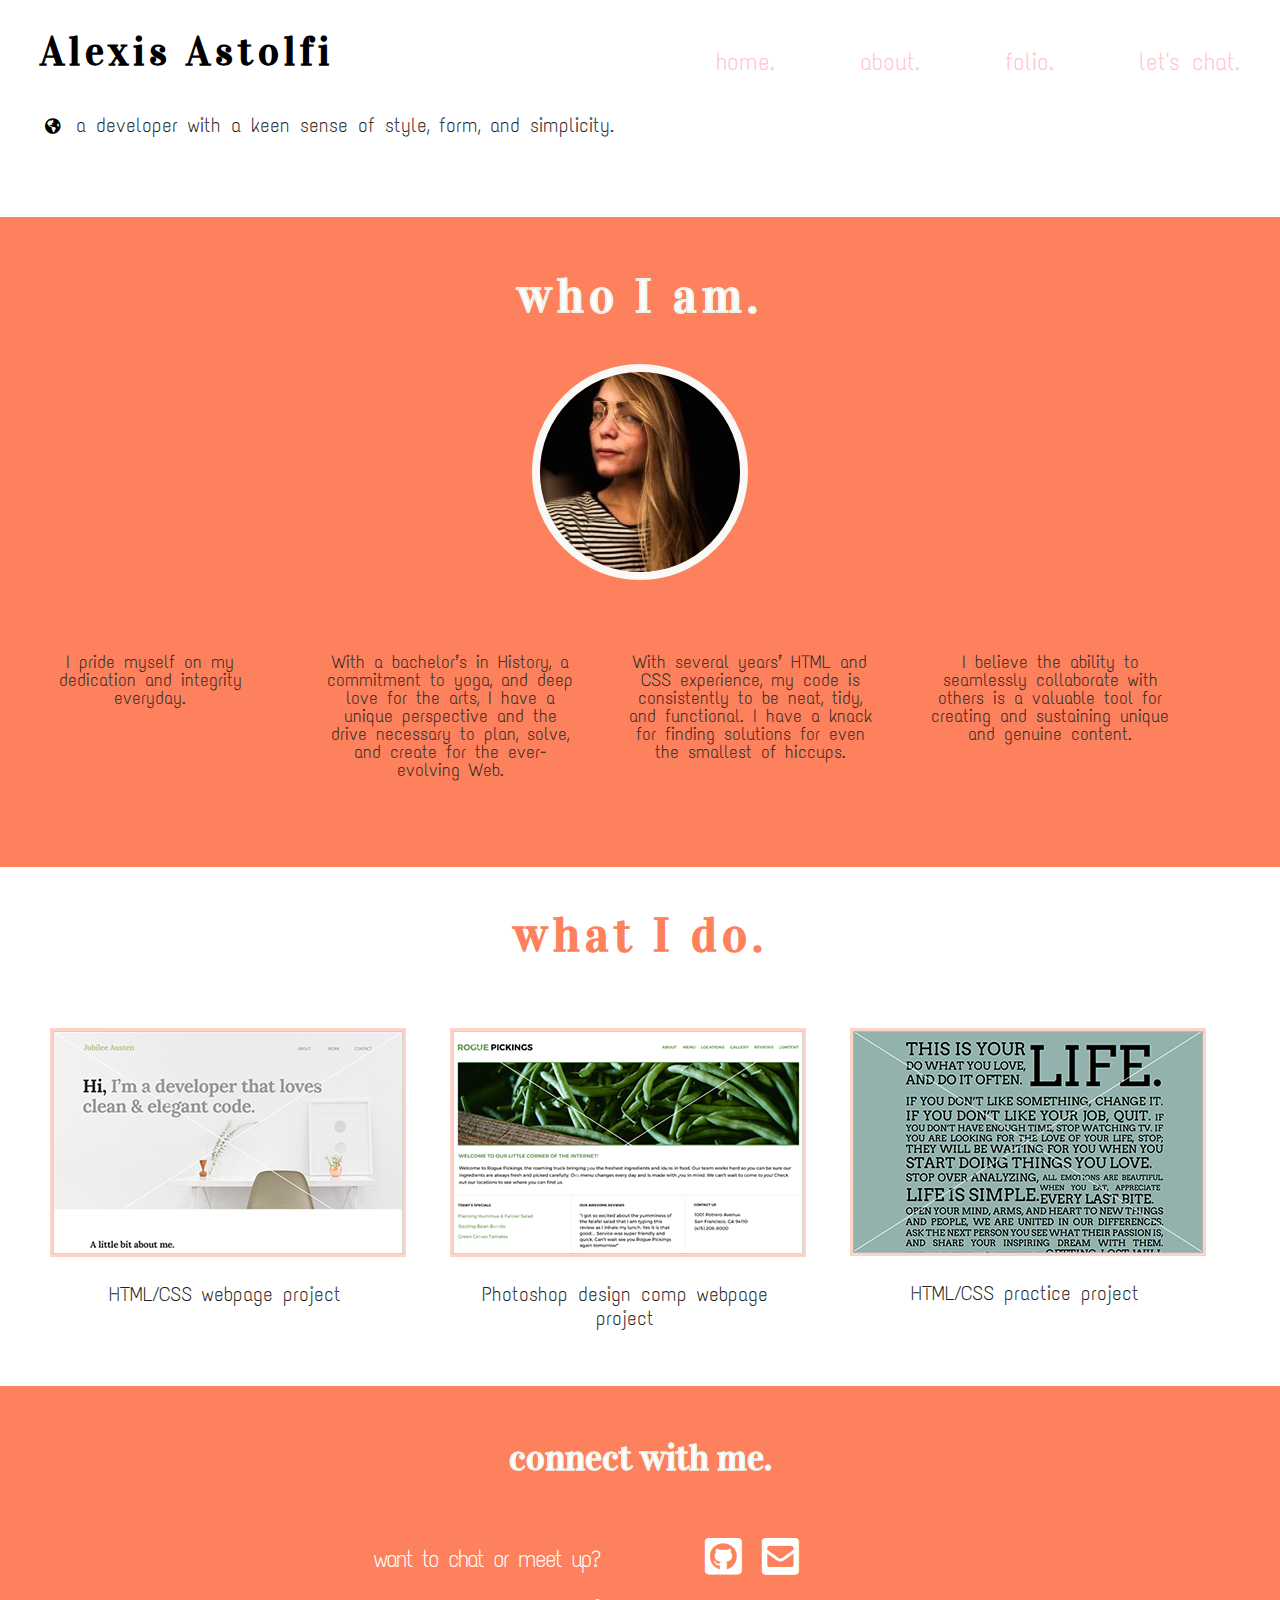
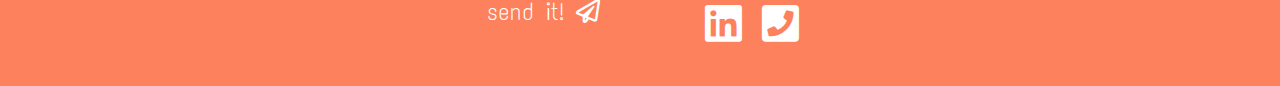
==== index.html @ 7b99b6bf "second commit" ====
<!doctype HTML>
<html lang="en">
    <head>
        <title>Alexis Astolfi | folio</title>
        <link rel="stylesheet" href="css/main.css">
        <link rel="stylesheet" href="css/normalize.css">
        <link href="https://fonts.googleapis.com/css?family=Text+Me+One|Vidaloka&display=swap&subset=latin-ext" rel="stylesheet">
        <link href="css/all.css" rel="stylesheet">
    </head>
    <body>
        <header>
            <div class="full-width">
            <nav>
                <ul>
                <li><a href="#">home.</a></li>
                <li><a href="#about">about.</a></li>
                <li><a href="#work">folio.</a></li>
                <li><a href="#contact">let's chat.</a></li>
            </ul>
            </nav>
            <h1>Alexis Astolfi</h1> 
            <p><i class="fas fa-globe-americas"></i> a developer with a keen sense of style, form, and simplicity.</p>
            </div>
        </header>
        <main>
            <section id="about">
                <div class="full-width">
                    <h2>who I am.</h2>
                    <img src="img/portrait.jpg" alt="selfie" />
                </div>
                    <div class="fourth-width">
                        <p>I pride myself on my dedication and integrity everyday.</p>
                    </div>
                    <div class="fourth-width">
                        <p>With a bachelor’s in History, a commitment to yoga, and deep love for the arts, I have a unique perspective and the drive necessary to plan, solve, and create for the ever-evolving Web.</p>
                    </div>
                    <div class="fourth-width">
                        <p>With several years’ HTML and CSS experience, my code is consistently to be neat, tidy, and functional. I have a knack for finding solutions for even the smallest of hiccups. 
                    </div>
                    <div class="fourth-width">
                        <p>I believe the ability to seamlessly collaborate with others is a valuable tool for creating and sustaining unique and genuine content.</p>
                    </div>
            </section>
            <section id="work">
                <div class="full-width"><h2>what I do.</h2><br /></div>
                <div class="third-width">
                    <a href="https://alexiscodes.tech" target="_blank"><img src="img/jubilee-thumbnail.png" alt="html/css webpage project thumbnail" /></a>
                    <p>HTML/CSS webpage project</p>
                </div>
                <div class="third-width">
                    <a href="rogue-pickings/rogue-pickings.html" target="_blank"><img src="img/rogue-pickings-thumbnail.png" alt="PSD design comp project thumbnail" /></a>
                    <p>Photoshop design comp webpage project</p>
                </div>
                <div class="third-width">
                    <a href="#" target="blank"><img src="img/holstee-thumbnail.png" alt="html/css project thumbnail" /></a>
                    <p>HTML/CSS practice project</p>
                </div>
            </section>
        </main>
        <footer id="contact">
            <div class="full-width">
                <h2>connect with me.</h2>
            </div>
            <div class="half-width">
                <p id="condensed">want to chat or meet up?</p>
                <p>send it! <i class="far fa-paper-plane"></i></p>
            </div>
            <div class="half-width">
                <a href="https://github.com/alexis-astolfi" target="_blank"><i class="fab fa-github-square"></i></a> <a href="mailto:alexis.astolfi@gmail.com" target="_blank"><i class="fas fa-envelope-square"></i></a> <br />
                <a href="https://www.linkedin.com/in/alexisbastolfi/" target="_blank"><i class="fab fa-linkedin"></i></a> <a href="Tel:407-314-8614"><i class="fas fa-phone-square"></i></a>
            </div>
            </div>
        </footer>
    </body> 
</html>
---- css/main.css ----
body {
    font-family: "Text Me One", sans-serif;
    font-size: 20px;
    color: #222222;
}

h1, h2, h3, h4 {
    font-family: "Vidaloka", serif;
    color: black; 
}

header {
    height: 150px;
}

#about {
    height: 650px;
    background-color: #fc815c;
    text-align: center;
}

#work {
    height: 450px;
    text-align: center;
}

#contact {
    height: 300px;
    background-color: #fc815c;
}

/*grid*/

.full-width {
    width: 1200px;
    margin: 0 auto;
}

.half-width {
    width: 500px;
    float: left;
    padding-left: 100px;
}

.third-width {
    width: 350px;
    float: left;
    padding-left: 50px;
}

.fourth-width {
    width: 250px;
    padding: 25px;
    float: left;
}

/*----*/

h1 {
    font-size: 52px;
    letter-spacing: 5px;
}

header .fas {
    font-size: 16px;
    color: black;
}

nav {
    float: right;
    padding: -25px 25px;
}

nav ul li {
    display: inline-block;
}

nav ul li a {
    color: pink;
    font-size: 24px;
    text-decoration: none;
    list-style: none;
    padding-left: 75px;
}

nav ul li a:hover {
    color: black;
    text-decoration: none;
}

nav ul li a:visited {
    color: #fc815c;
    text-decoration: none;
}

#about h2 {
    padding-top: 50px;
    font-size: 48px;
    color: white;
    letter-spacing: 5px;
    -webkit-text-stroke: .01px #eef1e8;
}

#about p {
    font-size: 18px;
    line-height: 18px;
    text-align: center;
    padding-top: 25px;
}

#about img {
    border-radius: 50%;
    border: 8px solid #f9faf7;
}

#about img:hover {
    background: url("img/portrait.jpg") no-repeat;
    filter: saturate(0%) blur(5px);
    color: none;
}

#work h2 {
    padding-top: 50px 0;
    font-size: 48px;
    color: #fc815c;
    letter-spacing: 5px;
    clear: both;
}

#work img {
    border: 3px #fdd3c7 solid;
}

#contact h2 {
    padding-top: 50px;
    padding-bottom: 10px;
    color: white;
    text-align: center;
    -webkit-text-stroke: .01px #eef1e8;
    font-size: 36px;
}

#contact p {
    color: white;
    font-size: 24px;
    text-align: right;
    padding-right: -10px;
}

#condensed {
    letter-spacing: -2px;
}

footer .fab, .fas {
    padding: 15px 5px 10px 5px;
    color: white;
    font-size: 42px;
    text-align: left;
}
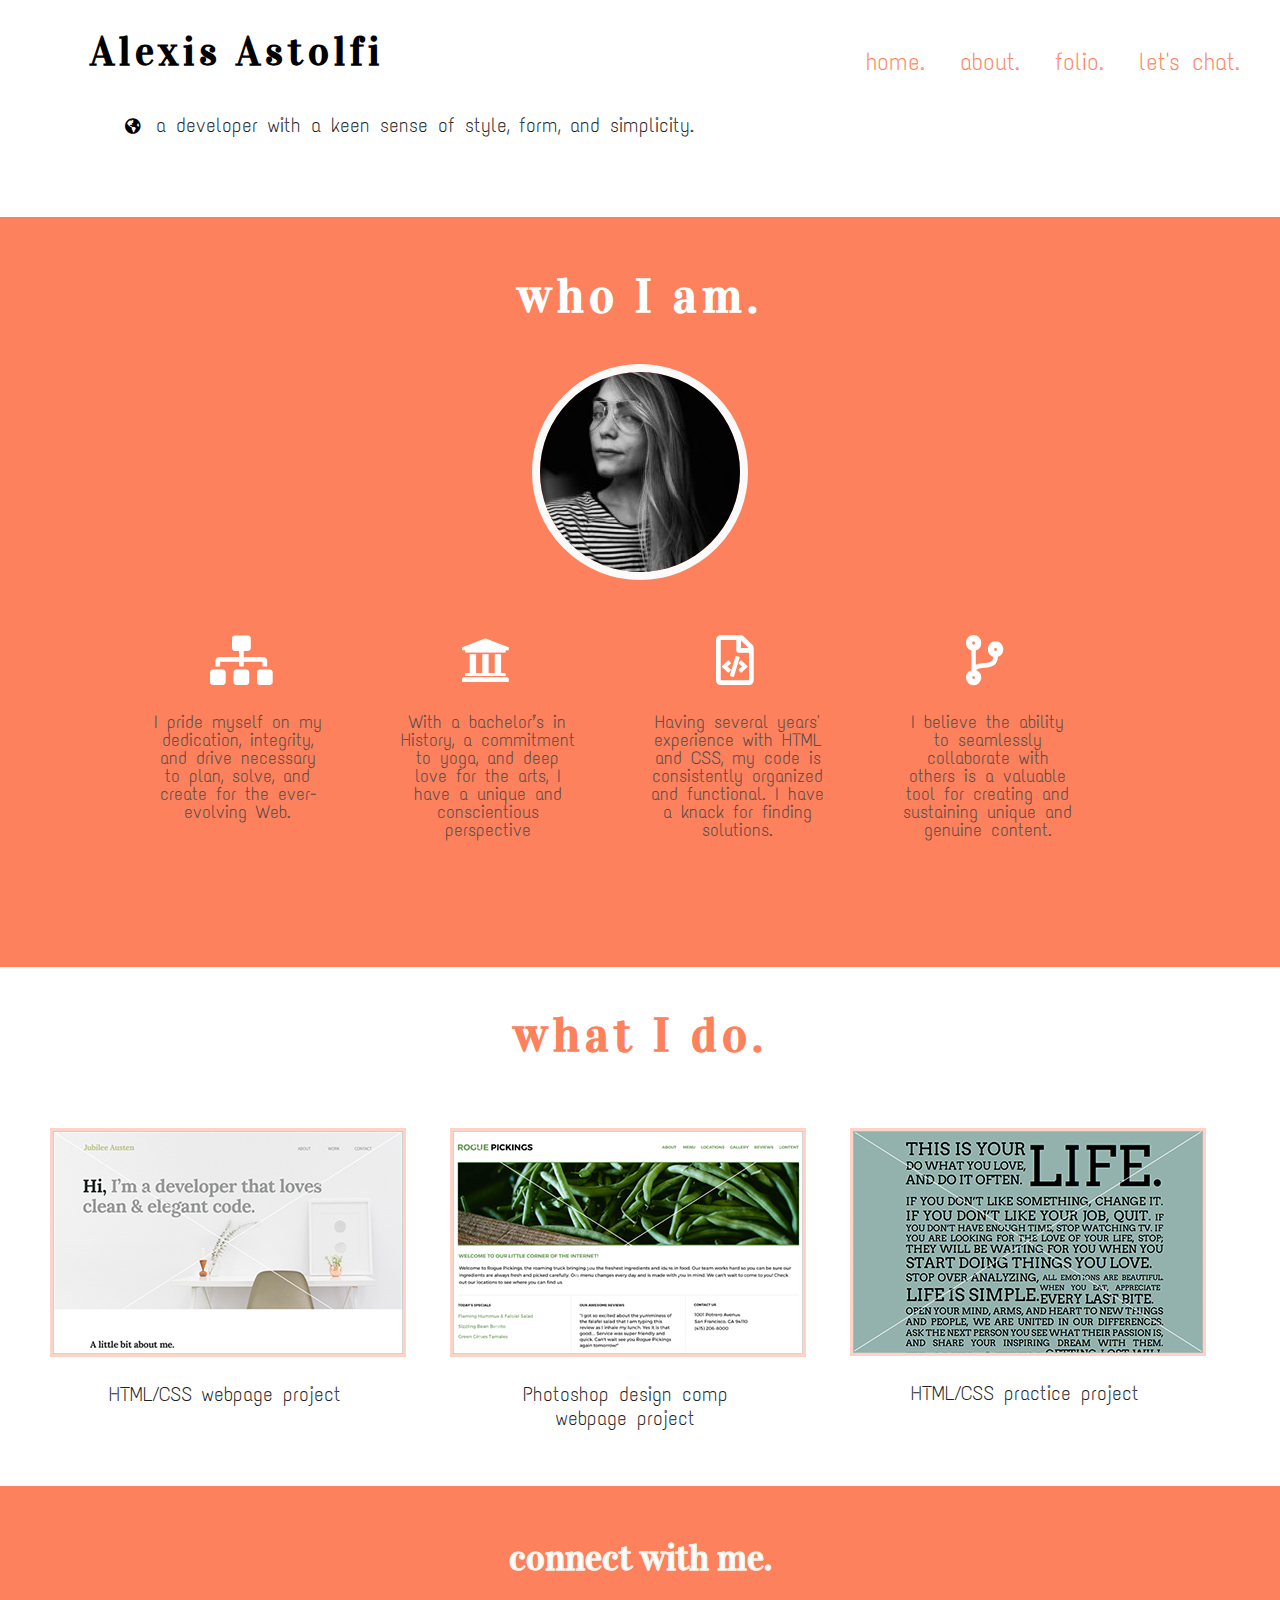
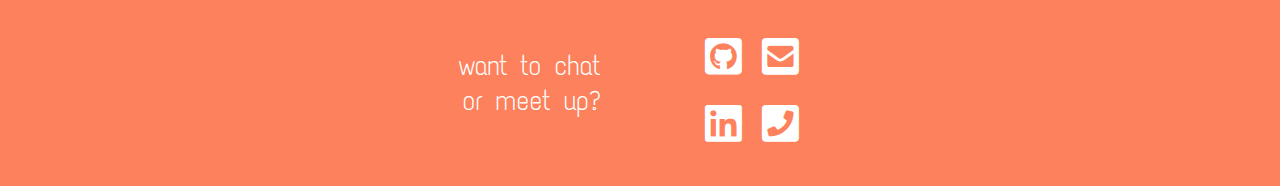
==== commit 4868455f: "some more finish touches" ====
--- a/index.html
+++ b/index.html
@@ -2,6 +2,7 @@
 <html lang="en">
     <head>
         <title>Alexis Astolfi | folio</title>
+        <meta name="viewport" content="width=device-width, initial-scale=1">
         <link rel="stylesheet" href="css/main.css">
         <link rel="stylesheet" href="css/normalize.css">
         <link href="https://fonts.googleapis.com/css?family=Text+Me+One|Vidaloka&display=swap&subset=latin-ext" rel="stylesheet">
@@ -29,15 +30,19 @@
                     <img src="img/portrait.jpg" alt="selfie" />
                 </div>
                     <div class="fourth-width">
-                        <p>I pride myself on my dedication and integrity everyday.</p>
+                        <i class="fas fa-sitemap"></i>
+                        <p>I pride myself on my dedication, integrity, and drive necessary to plan, solve, and create for the ever-evolving Web. </p>
                     </div>
                     <div class="fourth-width">
-                        <p>With a bachelor’s in History, a commitment to yoga, and deep love for the arts, I have a unique perspective and the drive necessary to plan, solve, and create for the ever-evolving Web.</p>
+                        <i class="fas fa-university"></i>
+                        <p>With a bachelor’s in History, a commitment to yoga, and deep love for the arts, I have a unique and conscientious perspective </p>
                     </div>
                     <div class="fourth-width">
-                        <p>With several years’ HTML and CSS experience, my code is consistently to be neat, tidy, and functional. I have a knack for finding solutions for even the smallest of hiccups. 
+                            <i class="far fa-file-code"></i>
+                        <p>Having several years' experience with HTML and CSS, my code is consistently organized and functional. I have a knack for finding solutions.</p> 
                     </div>
                     <div class="fourth-width">
+                        <i class="fas fa-code-branch"></i>
                         <p>I believe the ability to seamlessly collaborate with others is a valuable tool for creating and sustaining unique and genuine content.</p>
                     </div>
             </section>
@@ -49,7 +54,7 @@
                 </div>
                 <div class="third-width">
                     <a href="rogue-pickings/rogue-pickings.html" target="_blank"><img src="img/rogue-pickings-thumbnail.png" alt="PSD design comp project thumbnail" /></a>
-                    <p>Photoshop design comp webpage project</p>
+                    <p>Photoshop design comp<br /> webpage project</p>
                 </div>
                 <div class="third-width">
                     <a href="#" target="blank"><img src="img/holstee-thumbnail.png" alt="html/css project thumbnail" /></a>
@@ -62,8 +67,7 @@
                 <h2>connect with me.</h2>
             </div>
             <div class="half-width">
-                <p id="condensed">want to chat or meet up?</p>
-                <p>send it! <i class="far fa-paper-plane"></i></p>
+                <p id="condensed">want to chat<br /> or meet up?</p>
             </div>
             <div class="half-width">
                 <a href="https://github.com/alexis-astolfi" target="_blank"><i class="fab fa-github-square"></i></a> <a href="mailto:alexis.astolfi@gmail.com" target="_blank"><i class="fas fa-envelope-square"></i></a> <br />
--- a/css/main.css
+++ b/css/main.css
@@ -14,7 +14,7 @@
 }
 
 #about {
-    height: 650px;
+    height: 750px;
     background-color: #fc815c;
     text-align: center;
 }
@@ -50,7 +50,6 @@
 
 .fourth-width {
     width: 250px;
-    padding: 25px;
     float: left;
 }
 
@@ -59,11 +58,13 @@
 h1 {
     font-size: 52px;
     letter-spacing: 5px;
+    padding-left: 50px;
 }
 
 header .fas {
     font-size: 16px;
     color: black;
+    padding-left: 85px;
 }
 
 nav {
@@ -76,20 +77,20 @@
 }
 
 nav ul li a {
-    color: pink;
+    color: #fc815c;
     font-size: 24px;
     text-decoration: none;
     list-style: none;
-    padding-left: 75px;
+    padding-left: 25px;
 }
 
 nav ul li a:hover {
-    color: black;
+    color: #000000;
     text-decoration: none;
 }
 
 nav ul li a:visited {
-    color: #fc815c;
+    color: #ffc0cb;
     text-decoration: none;
 }
 
@@ -98,24 +99,35 @@
     font-size: 48px;
     color: white;
     letter-spacing: 5px;
-    -webkit-text-stroke: .01px #eef1e8;
+}
+
+#about .fas, .far {
+    color: white;
+    font-size: 50px;
+    text-align: center;
+    padding: 50px 200px 0 210px;
+    width: 50px;
 }
 
 #about p {
     font-size: 18px;
     line-height: 18px;
     text-align: center;
-    padding-top: 25px;
+    padding: 10px 150px;
+    /*border: 1px solid black;*/
+    width: 175px;
+    color: #474747;
 }
 
 #about img {
     border-radius: 50%;
     border: 8px solid #f9faf7;
+    filter: saturate(0%);
 }
 
 #about img:hover {
     background: url("img/portrait.jpg") no-repeat;
-    filter: saturate(0%) blur(5px);
+    filter: saturate(20%) blur(3px);
     color: none;
 }
 
@@ -142,14 +154,12 @@
 
 #contact p {
     color: white;
-    font-size: 24px;
+    font-size: 28px;
     text-align: right;
-    padding-right: -10px;
+    letter-spacing: -1px;
 }
 
-#condensed {
-    letter-spacing: -2px;
-}
+
 
 footer .fab, .fas {
     padding: 15px 5px 10px 5px;
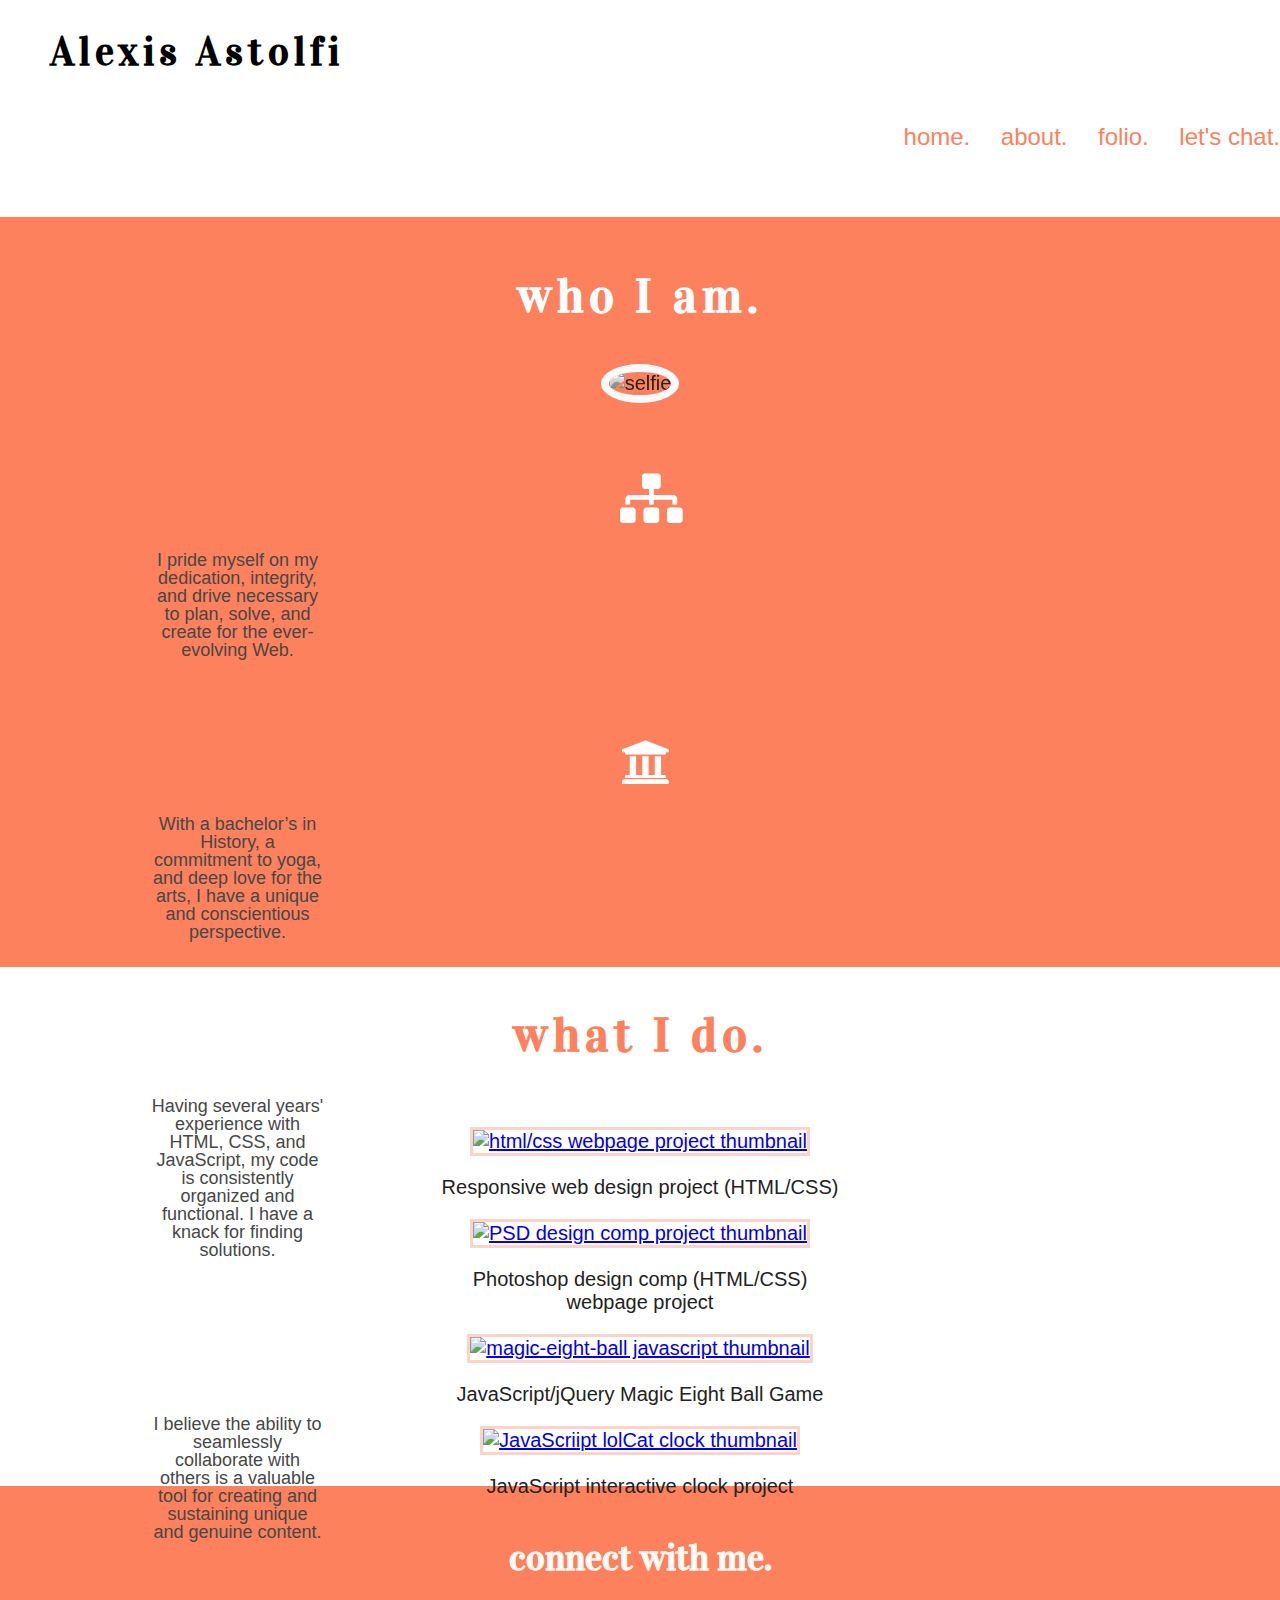
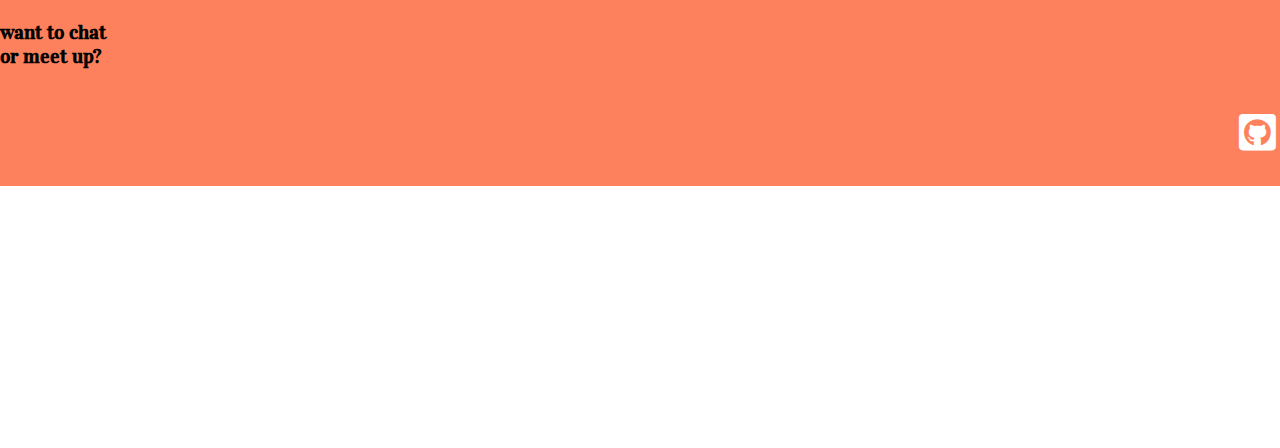
==== commit 93240196: "file changes" ====
--- a/index.html
+++ b/index.html
@@ -1,79 +1,125 @@
 <!doctype HTML>
-<html lang="en">
+<html class="no-js" lang="">
     <head>
+        <meta charset="utf-8">
         <title>Alexis Astolfi | folio</title>
+        <meta name="description" content="">
         <meta name="viewport" content="width=device-width, initial-scale=1">
+        <meta name="theme-color" content="#fafafa">
+      
+        <link rel="manifest" href="site.webmanifest">
+        <link rel="apple-touch-icon" href="icon.png">
         <link rel="stylesheet" href="css/main.css">
         <link rel="stylesheet" href="css/normalize.css">
-        <link href="https://fonts.googleapis.com/css?family=Text+Me+One|Vidaloka&display=swap&subset=latin-ext" rel="stylesheet">
+        <link href="https://fonts.googleapis.com/css?family=Raleway|Vidaloka&display=swap&subset=latin-ext" rel="stylesheet">
         <link href="css/all.css" rel="stylesheet">
     </head>
     <body>
+        <!--start header-->
         <header>
-            <div class="full-width">
+            <div class="content-wrapper">
+            <h1>Alexis Astolfi</h1> 
+            <!--<p><i class="fas fa-globe-americas"></i> a developer with a keen sense of style, form, and simplicity.</p>-->
             <nav>
-                <ul>
-                <li><a href="#">home.</a></li>
-                <li><a href="#about">about.</a></li>
-                <li><a href="#work">folio.</a></li>
-                <li><a href="#contact">let's chat.</a></li>
-            </ul>
-            </nav>
-            <h1>Alexis Astolfi</h1> 
-            <p><i class="fas fa-globe-americas"></i> a developer with a keen sense of style, form, and simplicity.</p>
+                    <ul>
+                    <li><a href="#">home.</a></li>
+                    <li><a href="#about">about.</a></li>
+                    <li><a href="#work">folio.</a></li>
+                    <li><a href="#contact">let's chat.</a></li>
+                    </ul>
+                </nav>
             </div>
         </header>
         <main>
-            <section id="about">
-                <div class="full-width">
+            <!--start hero/about section-->
+            <section class="hero" id="about">
+                <div class="content-wrapper">
+                    <div class="hero-content">
                     <h2>who I am.</h2>
-                    <img src="img/portrait.jpg" alt="selfie" />
-                </div>
-                    <div class="fourth-width">
+                    <figure><img src="img/portrait_1.jpg" alt="selfie" /></figure>
+                    </div>
+                    <div class="hero-content-items">
+                    <article class="hero-content-items">
                         <i class="fas fa-sitemap"></i>
                         <p>I pride myself on my dedication, integrity, and drive necessary to plan, solve, and create for the ever-evolving Web. </p>
-                    </div>
-                    <div class="fourth-width">
+                    </article>
+                    <article class="hero-content-items">
                         <i class="fas fa-university"></i>
-                        <p>With a bachelor’s in History, a commitment to yoga, and deep love for the arts, I have a unique and conscientious perspective </p>
-                    </div>
-                    <div class="fourth-width">
+                        <p>With a bachelor’s in History, a commitment to yoga, and deep love for the arts, I have a unique and conscientious perspective.</p>
+                    </article>
+                    <article class="hero-content-items">
                             <i class="far fa-file-code"></i>
-                        <p>Having several years' experience with HTML and CSS, my code is consistently organized and functional. I have a knack for finding solutions.</p> 
-                    </div>
-                    <div class="fourth-width">
+                        <p>Having several years' experience with HTML, CSS, and JavaScript, my code is consistently organized and functional. I have a knack for finding solutions.</p> 
+                    </article>
+                    <article class="hero-content-items">
                         <i class="fas fa-code-branch"></i>
                         <p>I believe the ability to seamlessly collaborate with others is a valuable tool for creating and sustaining unique and genuine content.</p>
-                    </div>
-            </section>
-            <section id="work">
-                <div class="full-width"><h2>what I do.</h2><br /></div>
-                <div class="third-width">
-                    <a href="https://alexiscodes.tech" target="_blank"><img src="img/jubilee-thumbnail.png" alt="html/css webpage project thumbnail" /></a>
-                    <p>HTML/CSS webpage project</p>
-                </div>
-                <div class="third-width">
-                    <a href="rogue-pickings/rogue-pickings.html" target="_blank"><img src="img/rogue-pickings-thumbnail.png" alt="PSD design comp project thumbnail" /></a>
-                    <p>Photoshop design comp<br /> webpage project</p>
-                </div>
-                <div class="third-width">
-                    <a href="#" target="blank"><img src="img/holstee-thumbnail.png" alt="html/css project thumbnail" /></a>
-                    <p>HTML/CSS practice project</p>
+                    </article>
+                    </div>                
                 </div>
             </section>
+
+            <!--start folio section-->
+            <section class="work-content" id="work">
+                <div class="content-wrapper">
+                    <h2>what I do.</h2><br />
+                <div class="work-content-items"></div>
+                <article class="work-content-items">
+                    <a href="class-project/class-project.html" target="_blank"><img src="img/unplugged-thumbnail.jpg" alt="html/css webpage project thumbnail" /></a>
+                    <p>Responsive web design project (HTML/CSS)</p>
+                </article>
+                <article class="work-content-items">
+                    <a href="rogue-pickings/index.html" target="_blank"><img src="img/rogue-pickings-thumbnail.jpg" alt="PSD design comp project thumbnail" /></a>
+                    <p>Photoshop design comp (HTML/CSS)<br /> webpage project</p>
+                </article>
+                <article class="work-content-items">
+                    <a href="magicEightBall/magicEightBall.html" target="_blank"><img src="img/magic-eight-ball-thumbnail.jpg" alt="magic-eight-ball javascript thumbnail" /></a>
+                    <p>JavaScript/jQuery Magic Eight Ball Game</p>
+                </article>
+                <article class="work-content-items">
+                    <a href="lolCatClock/lolCat.html" target="_blank"><img src="img/lol.jpg"  alt="JavaScriipt lolCat clock thumbnail"/></a>
+                    <p>JavaScript interactive clock project</p>
+                </article>
+                </div>
+            </div>
+            </section>
         </main>
+        
+        <!--start footer-->
         <footer id="contact">
-            <div class="full-width">
+            <div class="content-wrapper">
+            <div class="contact-content">
                 <h2>connect with me.</h2>
+                <h4 id="condensed">want to chat<br /> or meet up?</h4>
             </div>
-            <div class="half-width">
-                <p id="condensed">want to chat<br /> or meet up?</p>
-            </div>
-            <div class="half-width">
-                <a href="https://github.com/alexis-astolfi" target="_blank"><i class="fab fa-github-square"></i></a> <a href="mailto:alexis.astolfi@gmail.com" target="_blank"><i class="fas fa-envelope-square"></i></a> <br />
-                <a href="https://www.linkedin.com/in/alexisbastolfi/" target="_blank"><i class="fab fa-linkedin"></i></a> <a href="Tel:407-314-8614"><i class="fas fa-phone-square"></i></a>
+            <div class="contact-content-items">
+                <p>
+                <a href="https://github.com/alexis-astolfi" target="_blank"><i class="fab fa-github-square"></i></a>
+                </p>
+                <p> 
+                <a href="mailto:alexis.astolfi@gmail.com" target="_blank"><i class="fas fa-envelope-square"></i></a> <br />
+                </p>
+                <p>
+                <a href="https://www.linkedin.com/in/alexisbastolfi/" target="_blank"><i class="fab fa-linkedin"></i></a> 
+                </p>
+                <p>
+                <a href="Tel:407-314-8614"><i class="fas fa-phone-square"></i></a>
+                </p>
             </div>
             </div>
         </footer>
+
+    <script src="js/vendor/modernizr-3.7.1.min.js"></script>
+    <script src="https://code.jquery.com/jquery-3.4.1.min.js" integrity="sha256-CSXorXvZcTkaix6Yvo6HppcZGetbYMGWSFlBw8HfCJo=" crossorigin="anonymous"></script>
+    <script>window.jQuery || document.write('<script src="js/vendor/jquery-3.4.1.min.js"><\/script>')</script>
+    <script src="js/plugins.js"></script>
+    <script src="js/main.js"></script>
+
+  <!-- Google Analytics: change UA-XXXXX-Y to be your site's ID. -->
+    <script>
+    window.ga = function () { ga.q.push(arguments) }; ga.q = []; ga.l = +new Date;
+    ga('create', 'UA-XXXXX-Y', 'auto'); ga('set','transport','beacon'); ga('send', 'pageview')
+    </script>
+    <script src="https://www.google-analytics.com/analytics.js" async></script>
     </body> 
 </html>--- a/css/main.css
+++ b/css/main.css
@@ -7,6 +7,11 @@
 h1, h2, h3, h4 {
     font-family: "Vidaloka", serif;
     color: black; 
+}
+
+p::selection {
+    color: white;
+    background: dimgray;
 }
 
 header {
@@ -122,7 +127,7 @@
 #about img {
     border-radius: 50%;
     border: 8px solid #f9faf7;
-    filter: saturate(0%);
+    filter: saturate(0%); 
 }
 
 #about img:hover {
